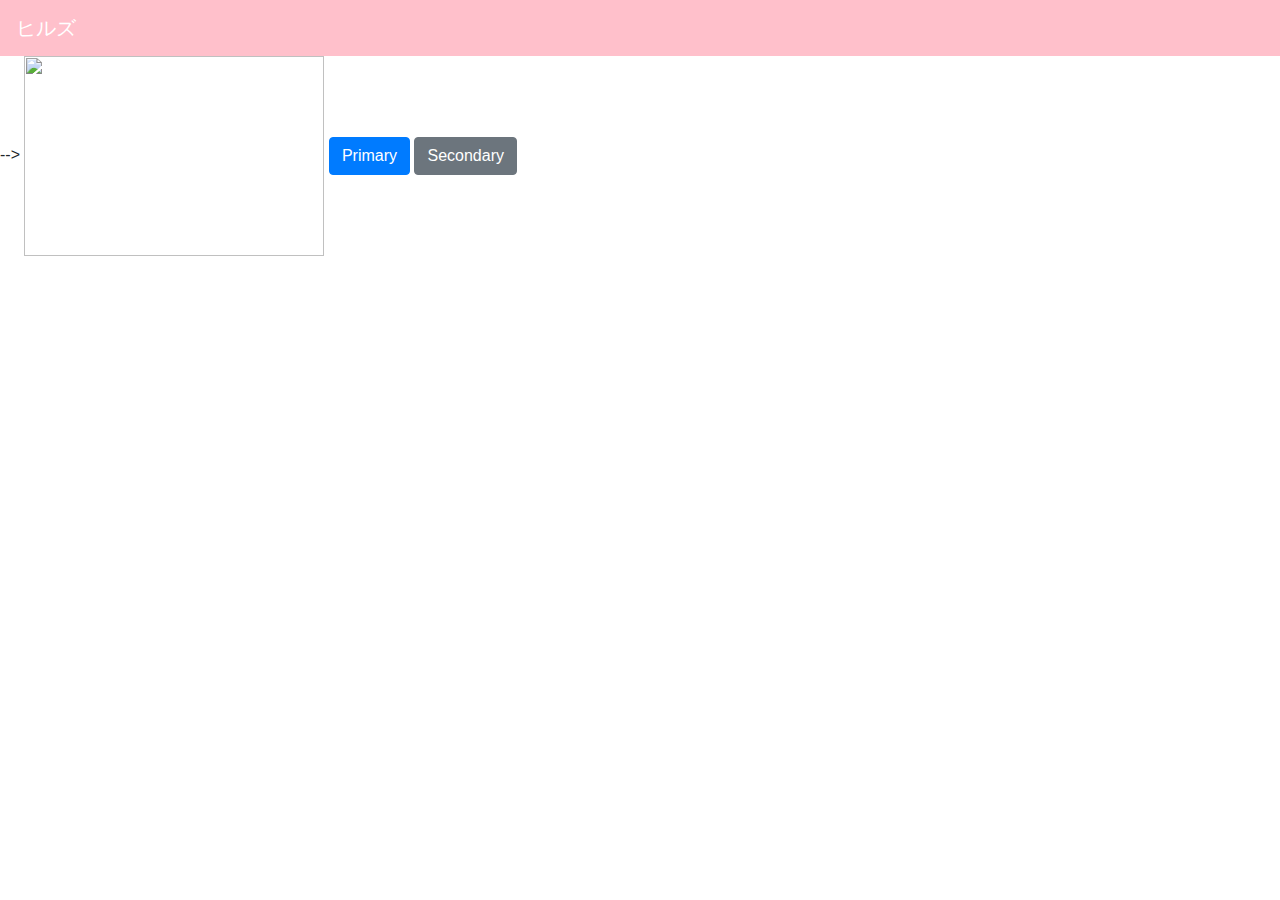
==== index.html @ 8d55f433 "First upload index.html" ====
<!DOCTYPE html>
<html lang="en">
<head>
	<meta charset="UTF-8">
	<meta name="viewport" content="width=device-width, initial-scale=1.0">
	<meta http-equiv="X-UA-Compatible" content="ie=edge">
	<title>ヒルズ｜フットサル</title>
	<link rel="stylesheet" href="https://stackpath.bootstrapcdn.com/bootstrap/4.4.1/css/bootstrap.min.css" integrity="sha384-Vkoo8x4CGsO3+Hhxv8T/Q5PaXtkKtu6ug5TOeNV6gBiFeWPGFN9MuhOf23Q9Ifjh" crossorigin="anonymous">
	<link rel="stylesheet" href="styles.css" type="text/css">
</head>
<body>
	<nav class="navbar navbar-dark" style="background-color: pink">
		<a class="navbar-brand" href="#">ヒルズ</a>
	</nav>
	<!-- <!-- <h1>ヒルズ</h1> --> -->
	<img src="img/football-730587_1920.jpg" width="300" height="200">
<button type="button" class="btn btn-primary">Primary</button>
<button type="button" class="btn btn-secondary">Secondary</button>

	<script src="https://code.jquery.com/jquery-3.4.1.slim.min.js" integrity="sha384-J6qa4849blE2+poT4WnyKhv5vZF5SrPo0iEjwBvKU7imGFAV0wwj1yYfoRSJoZ+n" crossorigin="anonymous"></script>
	<script src="https://stackpath.bootstrapcdn.com/bootstrap/4.4.1/js/bootstrap.min.js" integrity="sha384-wfSDF2E50Y2D1uUdj0O3uMBJnjuUD4Ih7YwaYd1iqfktj0Uod8GCExl3Og8ifwB6" crossorigin="anonymous"></script>
</body>
</html>
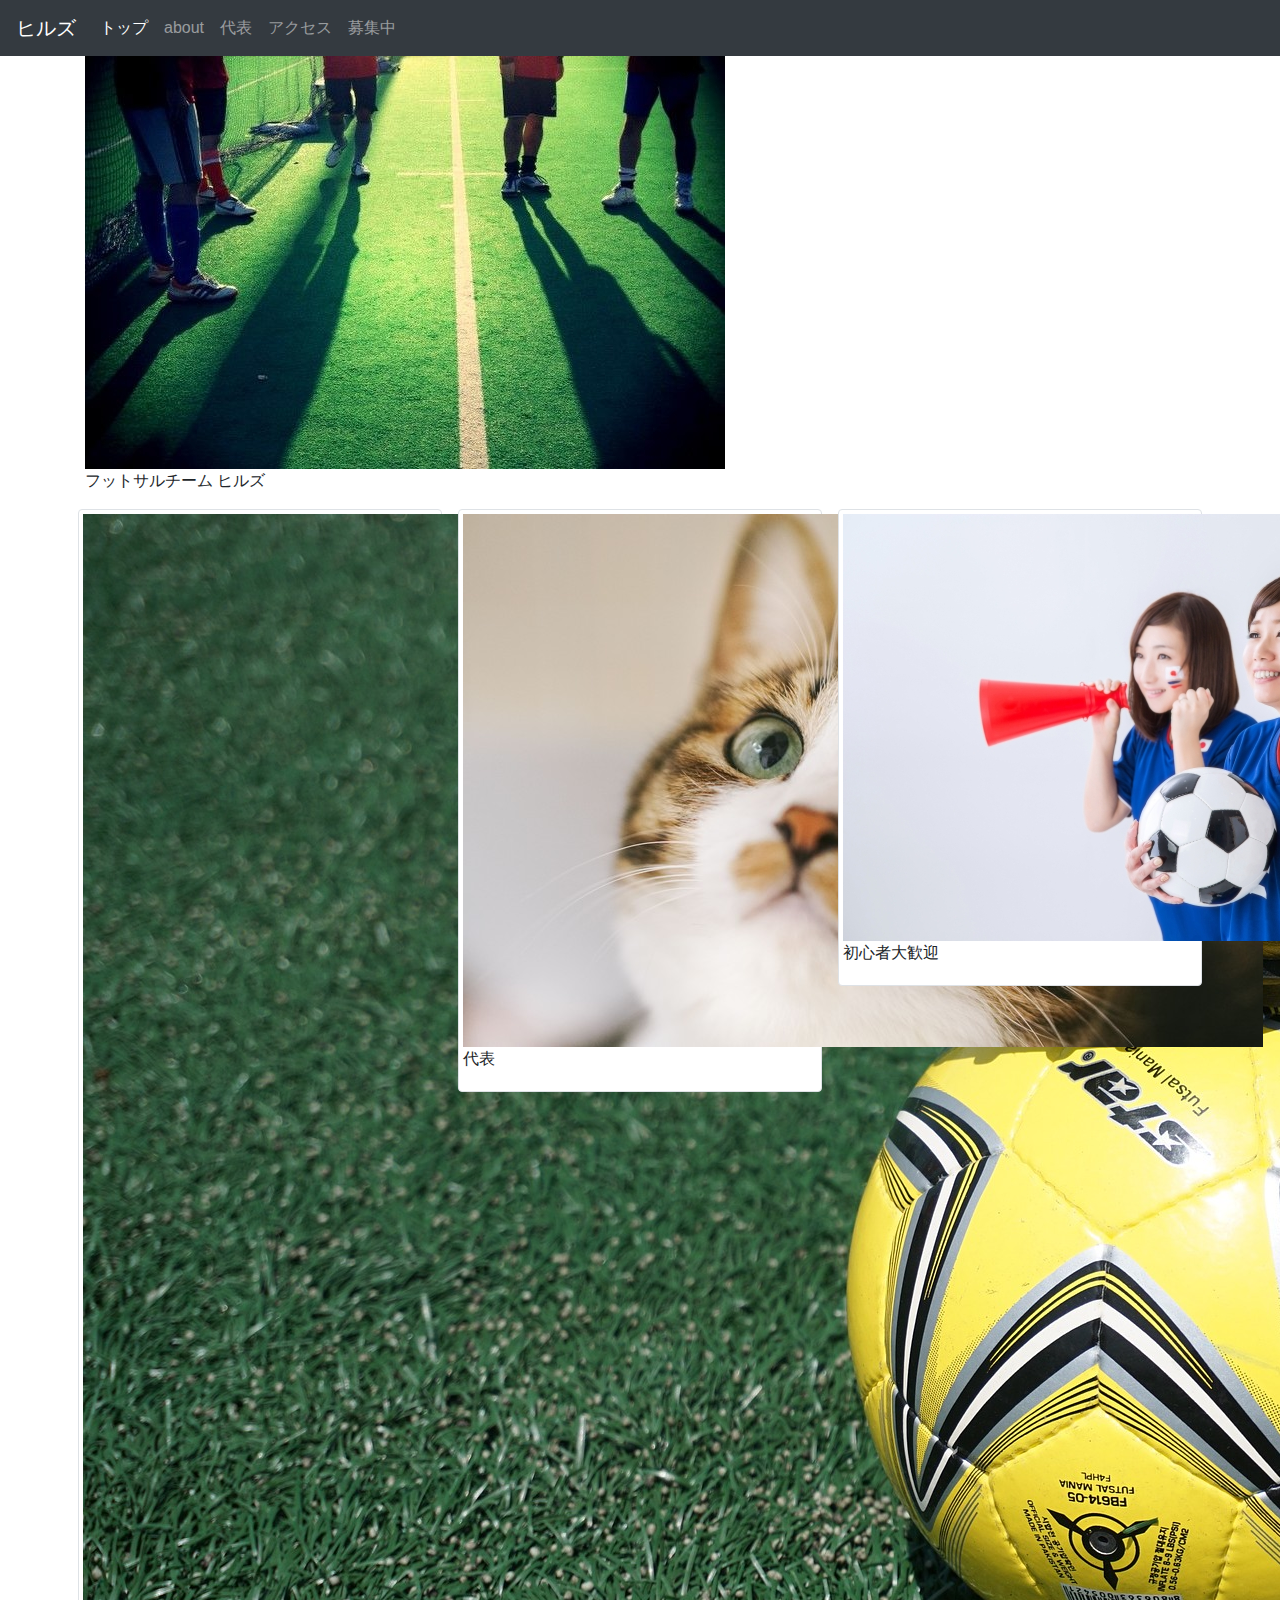
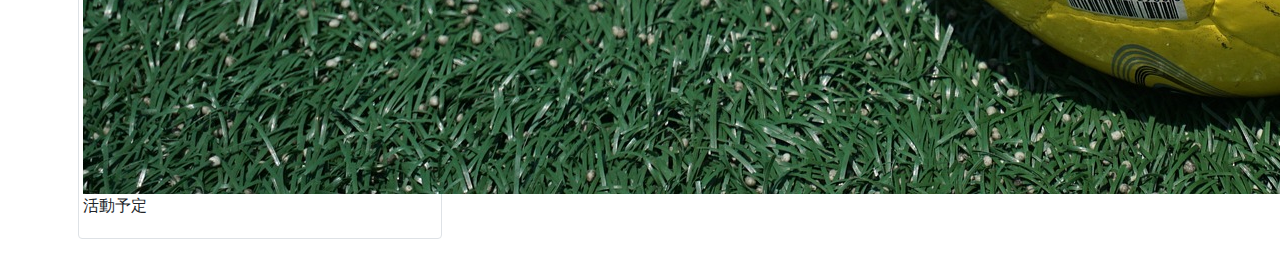
==== commit a2e9976d: "nabvarとtop画像などを配置 index.html" ====
--- a/index.html
+++ b/index.html
@@ -1,23 +1,78 @@
 <!DOCTYPE html>
-<html lang="en">
+<html lang="ja">
 <head>
 	<meta charset="UTF-8">
 	<meta name="viewport" content="width=device-width, initial-scale=1.0">
 	<meta http-equiv="X-UA-Compatible" content="ie=edge">
-	<title>ヒルズ｜フットサル</title>
+	<title>ヒルズ｜フットサル｜トップ</title>
 	<link rel="stylesheet" href="https://stackpath.bootstrapcdn.com/bootstrap/4.4.1/css/bootstrap.min.css" integrity="sha384-Vkoo8x4CGsO3+Hhxv8T/Q5PaXtkKtu6ug5TOeNV6gBiFeWPGFN9MuhOf23Q9Ifjh" crossorigin="anonymous">
 	<link rel="stylesheet" href="styles.css" type="text/css">
 </head>
 <body>
-	<nav class="navbar navbar-dark" style="background-color: pink">
-		<a class="navbar-brand" href="#">ヒルズ</a>
+	<nav class="navbar navbar-expand-sm navbar-dark bg-dark">
+		<!-- style="background-color: #DA5019" -->
+		<a class="navbar-brand" href="./index.html">ヒルズ</a>
+		<button class="navbar-toggler" data-toggle="collapse" data-target="#navbarNav">
+			<span class="navbar-toggler-icon"></span>
+		</button>
+		<div class="collapse navbar-collapse" id="navbarNav">
+			<ul class="navbar-nav">
+				<li class="nav-item active">
+					<a class="nav-link" href="./index.html">トップ</a>
+				</li>
+				<li class="nav-item">
+					<a class="nav-link" href="./about.html">about</a>
+				</li>
+				<li class="nav-item">
+					<a class="nav-link" href="#">代表</a>
+				</li>
+				<li class="nav-item">
+					<a class="nav-link" href="#">アクセス</a>
+				</li>
+				<li class="nav-item">
+					<a class="nav-link" href="#">募集中</a>
+				</li>
+			</ul>
+		</div>
 	</nav>
-	<!-- <!-- <h1>ヒルズ</h1> --> -->
-	<img src="img/football-730587_1920.jpg" width="300" height="200">
-<button type="button" class="btn btn-primary">Primary</button>
-<button type="button" class="btn btn-secondary">Secondary</button>
+
+	<div class="resizeimage container">
+		<img class="topimg" src="img/641c3cb1a10eff2a58f275f98d8a5328_s.jpg" alt="">
+		<p>フットサルチーム ヒルズ</p>
+	</div>
+
+	<div class="img-gallery container">
+		<div class="row">
+			<div class="col-sm-6 col-md-4 mb-4 px-5 px-sm-2">
+				<div class="img-thumbnail">
+					<img src="img/football-730587_1920.jpg" alt="">
+					<p class="img-title">活動予定</p>
+				</div>
+			</div>
+			<div class="col-sm-6 col-md-4 mb-4 px-5 px-sm-2">
+				<div class="img-thumbnail">
+					<img src="img/miagerukijineko171027_TP_V4.jpg" alt="">
+					<p class="img-title">代表</p>
+				</div>
+			</div>
+			<div class="col-sm-6 col-md-4 mb-4 px-5 px-sm-2">
+				<div class="img-thumbnail">
+					<img src="img/b258ca8ee2fd015fc1d06e9218180694_s.jpg" alt="">
+					<p class="img-title">初心者大歓迎</p>
+				</div>
+			</div>
+
+		</div>
+
+
+
+	</div>
+
+
+
 
 	<script src="https://code.jquery.com/jquery-3.4.1.slim.min.js" integrity="sha384-J6qa4849blE2+poT4WnyKhv5vZF5SrPo0iEjwBvKU7imGFAV0wwj1yYfoRSJoZ+n" crossorigin="anonymous"></script>
 	<script src="https://stackpath.bootstrapcdn.com/bootstrap/4.4.1/js/bootstrap.min.js" integrity="sha384-wfSDF2E50Y2D1uUdj0O3uMBJnjuUD4Ih7YwaYd1iqfktj0Uod8GCExl3Og8ifwB6" crossorigin="anonymous"></script>
 </body>
+
 </html>--- a/styles.css
+++ b/styles.css
@@ -0,0 +1,7 @@
+/* body { */
+	/* background-color: #F0F0F0; */
+	/* background-color: #CCCCCC; */
+
+/* } */
+
+
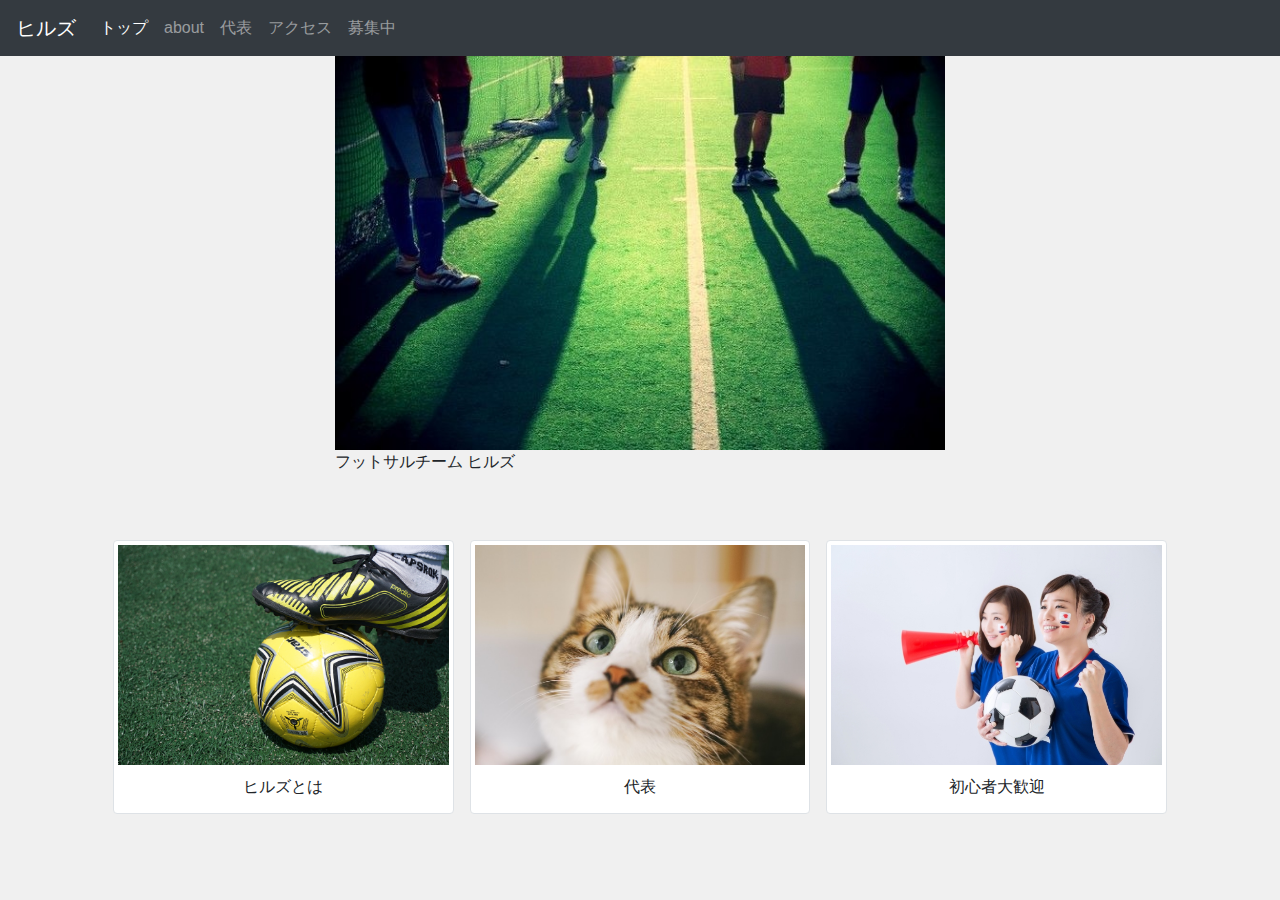
==== commit eb62e6d6: "modified index.html" ====
--- a/index.html
+++ b/index.html
@@ -4,9 +4,9 @@
 	<meta charset="UTF-8">
 	<meta name="viewport" content="width=device-width, initial-scale=1.0">
 	<meta http-equiv="X-UA-Compatible" content="ie=edge">
-	<title>ヒルズ｜フットサル｜トップ</title>
+	<title>ヒルズ｜フットサル</title>
 	<link rel="stylesheet" href="https://stackpath.bootstrapcdn.com/bootstrap/4.4.1/css/bootstrap.min.css" integrity="sha384-Vkoo8x4CGsO3+Hhxv8T/Q5PaXtkKtu6ug5TOeNV6gBiFeWPGFN9MuhOf23Q9Ifjh" crossorigin="anonymous">
-	<link rel="stylesheet" href="styles.css" type="text/css">
+	<link rel="stylesheet" href="css/styles.css" type="text/css">
 </head>
 <body>
 	<nav class="navbar navbar-expand-sm navbar-dark bg-dark">
@@ -24,13 +24,13 @@
 					<a class="nav-link" href="./about.html">about</a>
 				</li>
 				<li class="nav-item">
-					<a class="nav-link" href="#">代表</a>
+					<a class="nav-link" href="./representative.html">代表</a>
 				</li>
 				<li class="nav-item">
-					<a class="nav-link" href="#">アクセス</a>
+					<a class="nav-link" href="./access.html">アクセス</a>
 				</li>
 				<li class="nav-item">
-					<a class="nav-link" href="#">募集中</a>
+					<a class="nav-link" href="./wanted.html">募集中</a>
 				</li>
 			</ul>
 		</div>
@@ -45,19 +45,25 @@
 		<div class="row">
 			<div class="col-sm-6 col-md-4 mb-4 px-5 px-sm-2">
 				<div class="img-thumbnail">
-					<img src="img/football-730587_1920.jpg" alt="">
-					<p class="img-title">活動予定</p>
+					<a href="about.html">
+						<img src="img/football-730587_1920.jpg" alt="">
+					</a>
+					<p class="img-title">ヒルズとは</p>
 				</div>
 			</div>
 			<div class="col-sm-6 col-md-4 mb-4 px-5 px-sm-2">
 				<div class="img-thumbnail">
-					<img src="img/miagerukijineko171027_TP_V4.jpg" alt="">
+					<a href="./representative.html">
+						<img src="img/miagerukijineko171027_TP_V4.jpg" alt="">
+					</a>
 					<p class="img-title">代表</p>
 				</div>
 			</div>
 			<div class="col-sm-6 col-md-4 mb-4 px-5 px-sm-2">
 				<div class="img-thumbnail">
-					<img src="img/b258ca8ee2fd015fc1d06e9218180694_s.jpg" alt="">
+					<a href="./wanted.html">
+						<img src="img/b258ca8ee2fd015fc1d06e9218180694_s.jpg" alt="">
+					</a>
 					<p class="img-title">初心者大歓迎</p>
 				</div>
 			</div>
--- a/css/styles.css
+++ b/css/styles.css
@@ -0,0 +1,52 @@
+body {
+	background-color: #F0F0F0;
+	/* background-color: #CCCCCC; */
+}
+
+/* .navbar-light .navbar-nav .nav-link {
+	color: #ECACB5;
+}
+
+.navbar-light .navbar-nav .nav-link:focus, .navbar-light .navbar-nav .nav-link:hover {
+	color: #DA6272;
+}
+
+.navbar-light .navbar-nav .active>.nav-link, .navbar-light .navbar-nav .nav-link.active, .navbar-light .navbar-nav .nav-link.show, .navbar-light .navbar-nav .show>.nav-link {
+    color: #DA6272;
+} */
+
+/* 画像サイズ自動調整 */
+.resizeimage {
+	max-width: 640px;
+}
+.resizeimage img{
+	width: 100;
+}
+/* 画像トリミング */
+/* .topimg {
+	clip: rect(50px 500px 300px 100px);
+} */
+/* .jumbotron {
+	background: url(img/641c3cb1a10eff2a58f275f98d8a5328_m.jpg) center no-repeat;
+	background-size: cover;
+}
+.crop {
+	float: left;
+	overflow: hidden;
+	border: 2px solid #630;
+}
+.crop img {
+	margin: -20px -15px -40px -55px;
+} */
+
+
+.img-gallery {
+	padding: 50px;
+}
+.img-title {
+	text-align: center;
+	margin: 10px 0;
+}
+img {
+	width: 100%;
+}
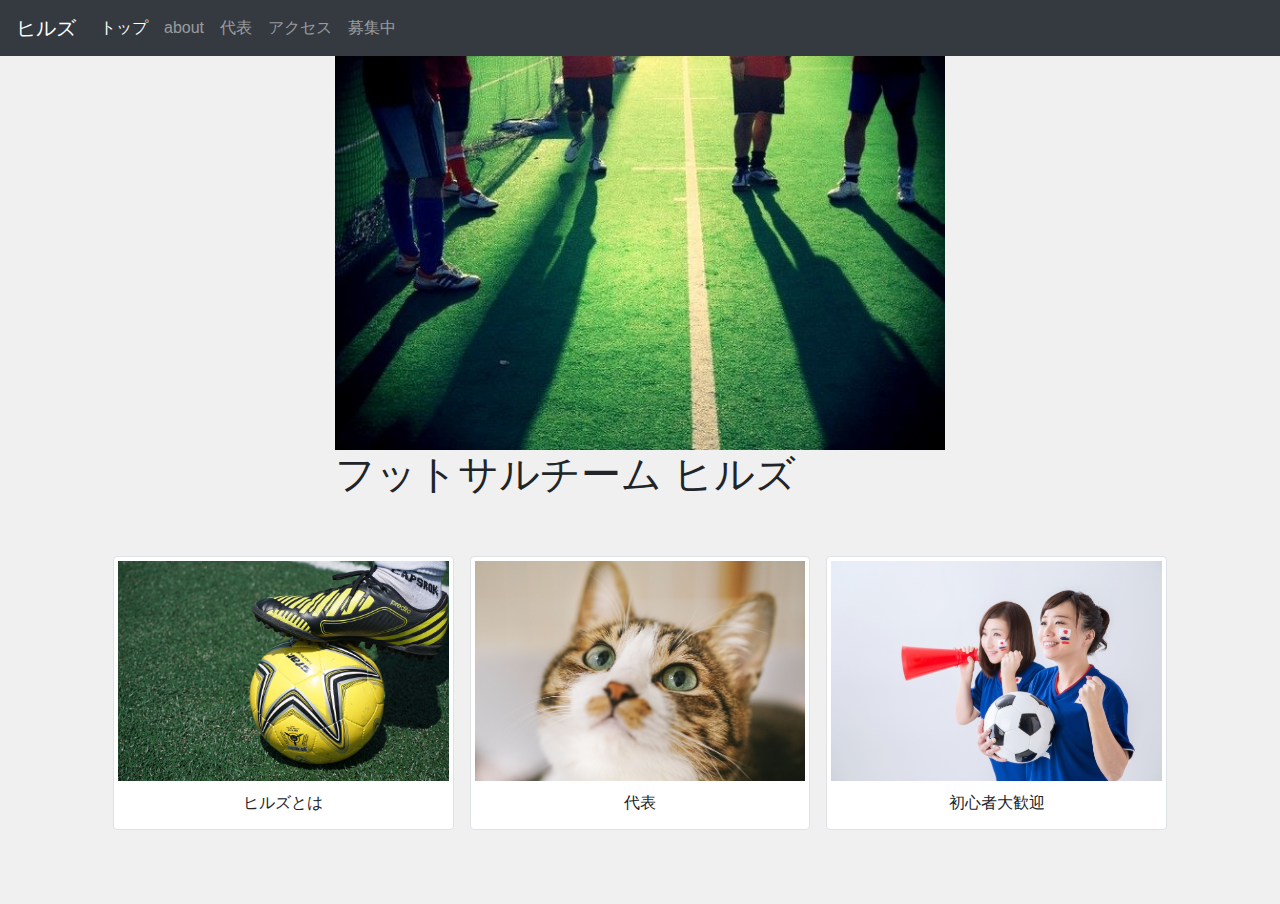
==== commit 958f77ba: "20191229 upload index.html" ====
--- a/index.html
+++ b/index.html
@@ -36,9 +36,9 @@
 		</div>
 	</nav>
 
-	<div class="resizeimage container">
-		<img class="topimg" src="img/641c3cb1a10eff2a58f275f98d8a5328_s.jpg" alt="">
-		<p>フットサルチーム ヒルズ</p>
+	<div class="resizeimage example container">
+		<img src="img/641c3cb1a10eff2a58f275f98d8a5328_s.jpg" alt="">
+		<h1 class="imgtitle">フットサルチーム ヒルズ</h1>
 	</div>
 
 	<div class="img-gallery container">
@@ -67,14 +67,8 @@
 					<p class="img-title">初心者大歓迎</p>
 				</div>
 			</div>
-
 		</div>
-
-
-
 	</div>
-
-
 
 
 	<script src="https://code.jquery.com/jquery-3.4.1.slim.min.js" integrity="sha384-J6qa4849blE2+poT4WnyKhv5vZF5SrPo0iEjwBvKU7imGFAV0wwj1yYfoRSJoZ+n" crossorigin="anonymous"></script>
--- a/css/styles.css
+++ b/css/styles.css
@@ -20,7 +20,8 @@
 	max-width: 640px;
 }
 .resizeimage img{
-	width: 100;
+	width: 100%;
+	
 }
 /* 画像トリミング */
 /* .topimg {
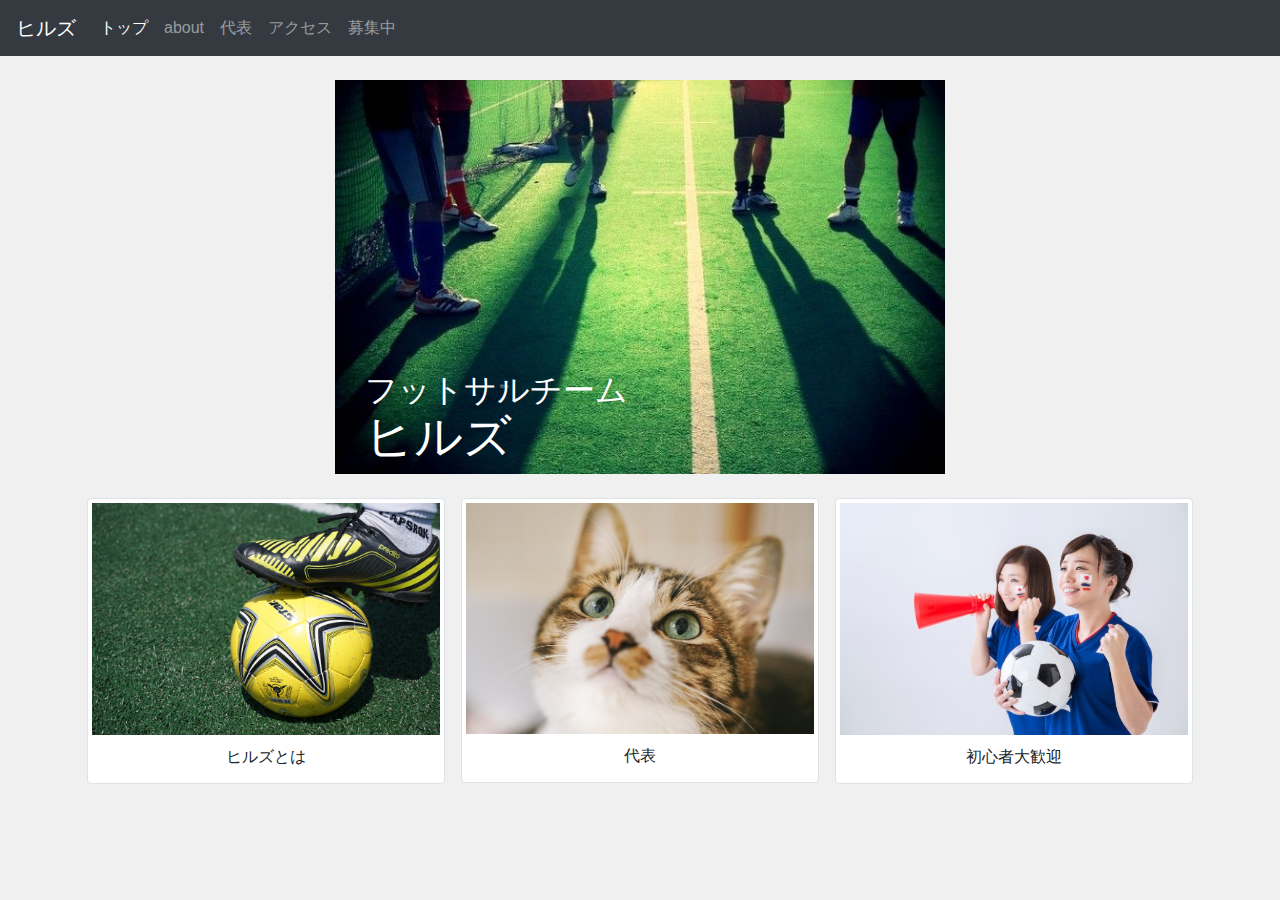
==== commit 6e7751bc: "upload index.html" ====
--- a/index.html
+++ b/index.html
@@ -38,7 +38,8 @@
 
 	<div class="resizeimage example container">
 		<img src="img/641c3cb1a10eff2a58f275f98d8a5328_s.jpg" alt="">
-		<h1 class="imgtitle">フットサルチーム ヒルズ</h1>
+		<h1 class="imgtitle1">フットサルチーム</h1>
+		<h1 class="imgtitle2">ヒルズ</h1>
 	</div>
 
 	<div class="img-gallery container">
--- a/css/styles.css
+++ b/css/styles.css
@@ -18,11 +18,34 @@
 /* 画像サイズ自動調整 */
 .resizeimage {
 	max-width: 640px;
+	margin-top: 24px;
 }
 .resizeimage img{
 	width: 100%;
-	
 }
+.example {
+	position: relative;
+}
+div.example h1.imgtitle1 {
+	position: absolute;
+	color: white;
+	/* font-weight: bold; */
+	font-size: 2em;
+	font-family: Quicksand, sans-serif;
+	bottom: 56px;
+	left: 45px;
+}
+div.example h1.imgtitle2 {
+	position: absolute;
+	color: white;
+	/* font-weight: bold; */
+	font-size: 3em;
+	font-family: Quicksand, sans-serif;
+	bottom: 0;
+	left: 45px;
+}
+
+
 /* 画像トリミング */
 /* .topimg {
 	clip: rect(50px 500px 300px 100px);
@@ -42,12 +65,12 @@
 
 
 .img-gallery {
-	padding: 50px;
+	padding: 24px;
 }
 .img-title {
 	text-align: center;
 	margin: 10px 0;
 }
-img {
+a img {
 	width: 100%;
 }
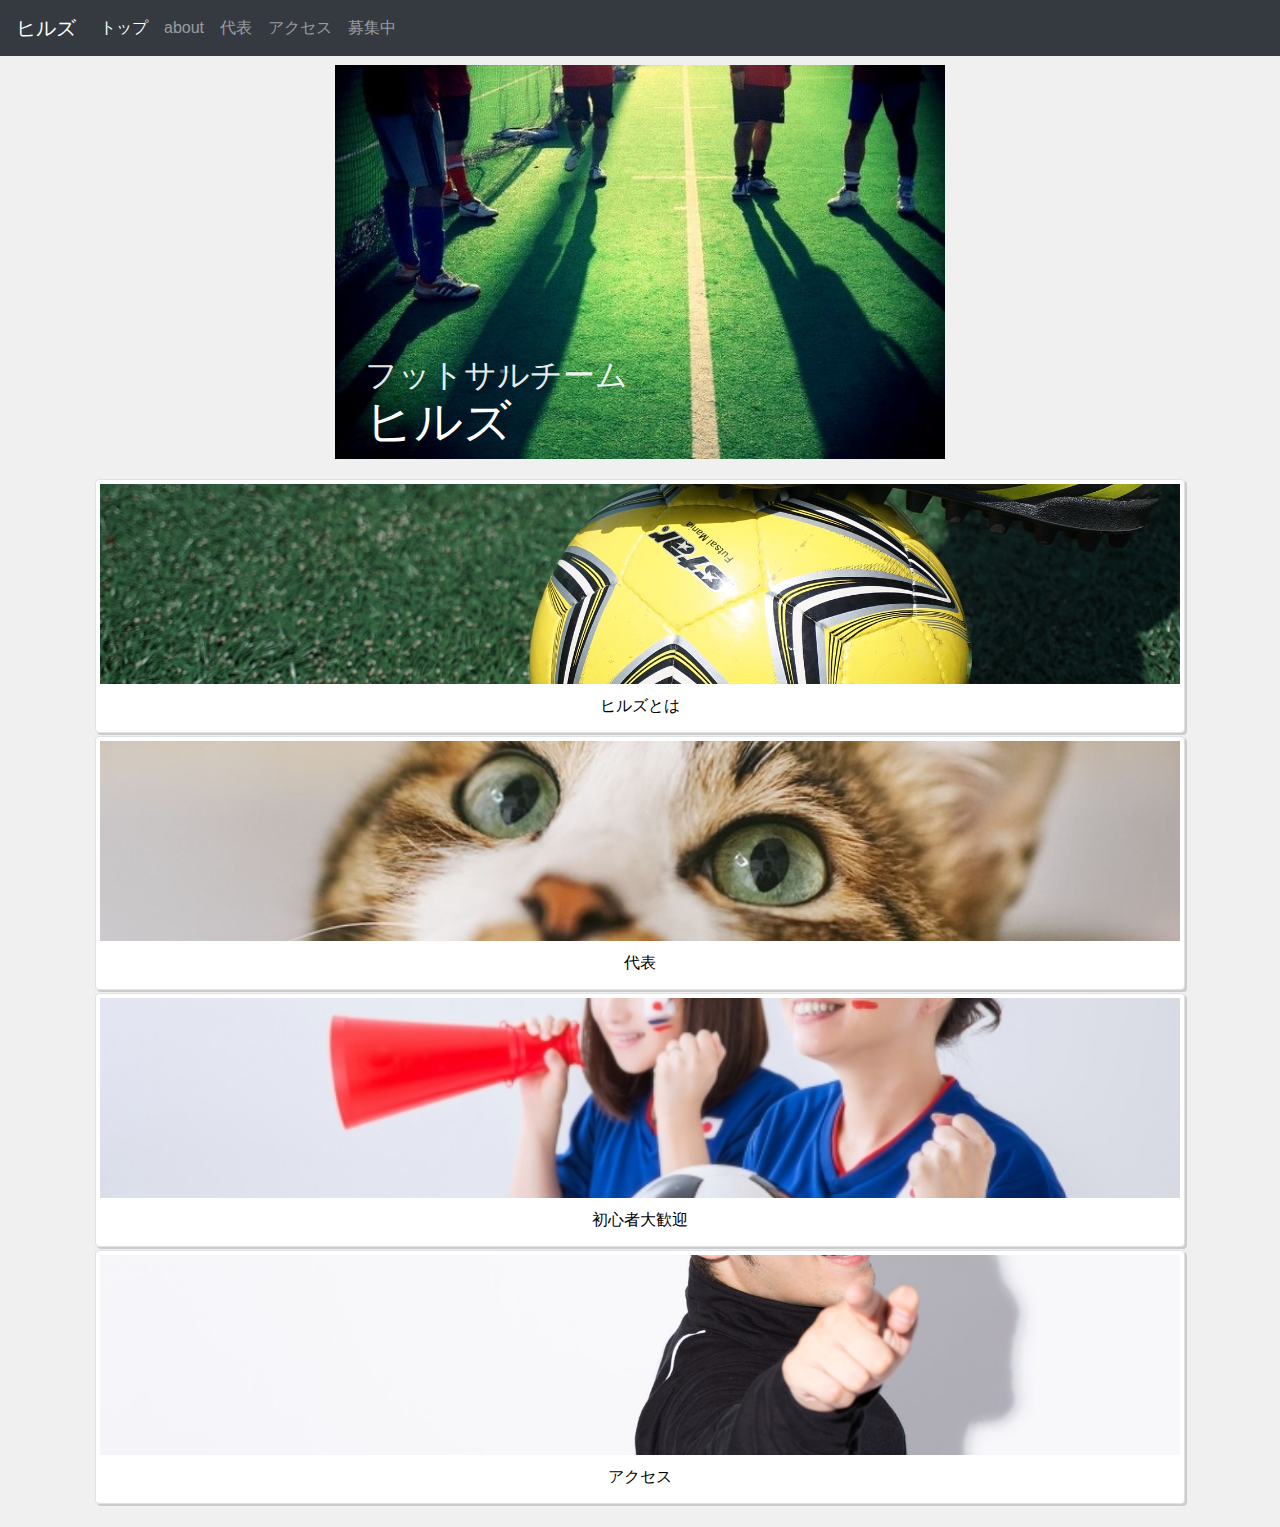
==== commit a83bb10f: "jQueryプラグインによruの実装とヘッダーの固定" ====
--- a/index.html
+++ b/index.html
@@ -6,74 +6,78 @@
 	<meta http-equiv="X-UA-Compatible" content="ie=edge">
 	<title>ヒルズ｜フットサル</title>
 	<link rel="stylesheet" href="https://stackpath.bootstrapcdn.com/bootstrap/4.4.1/css/bootstrap.min.css" integrity="sha384-Vkoo8x4CGsO3+Hhxv8T/Q5PaXtkKtu6ug5TOeNV6gBiFeWPGFN9MuhOf23Q9Ifjh" crossorigin="anonymous">
+	<link rel="stylesheet" type="text/css" href="css/slick/slick.css" />
+	<link rel="stylesheet" type="text/css" href="css/slick/slick-theme.css" />
 	<link rel="stylesheet" href="css/styles.css" type="text/css">
 </head>
 <body>
-	<nav class="navbar navbar-expand-sm navbar-dark bg-dark">
-		<!-- style="background-color: #DA5019" -->
-		<a class="navbar-brand" href="./index.html">ヒルズ</a>
-		<button class="navbar-toggler" data-toggle="collapse" data-target="#navbarNav">
-			<span class="navbar-toggler-icon"></span>
-		</button>
-		<div class="collapse navbar-collapse" id="navbarNav">
-			<ul class="navbar-nav">
-				<li class="nav-item active">
-					<a class="nav-link" href="./index.html">トップ</a>
-				</li>
-				<li class="nav-item">
-					<a class="nav-link" href="./about.html">about</a>
-				</li>
-				<li class="nav-item">
-					<a class="nav-link" href="./representative.html">代表</a>
-				</li>
-				<li class="nav-item">
-					<a class="nav-link" href="./access.html">アクセス</a>
-				</li>
-				<li class="nav-item">
-					<a class="nav-link" href="./wanted.html">募集中</a>
-				</li>
-			</ul>
-		</div>
-	</nav>
+	<header sticky-top>
+		<nav class="navbar navbar-expand-sm navbar-dark bg-dark fixed-top">
+			<a class="navbar-brand" href="./index.html">ヒルズ</a>
+			<button class="navbar-toggler" data-toggle="collapse" data-target="#navbarNav">
+				<span class="navbar-toggler-icon"></span>
+			</button>
+			<div class="collapse navbar-collapse" id="navbarNav">
+				<ul class="navbar-nav">
+					<li class="nav-item active">
+						<a class="nav-link" href="./index.html">トップ</a>
+					</li>
+					<li class="nav-item">
+						<a class="nav-link" href="./about.html">about</a>
+					</li>
+					<li class="nav-item">
+						<a class="nav-link" href="./representative.html">代表</a>
+					</li>
+					<li class="nav-item">
+						<a class="nav-link" href="./access.html">アクセス</a>
+					</li>
+					<li class="nav-item">
+						<a class="nav-link" href="./wanted.html">募集中</a>
+					</li>
+				</ul>
+			</div>
+		</nav>
+	</header>
 
-	<div class="resizeimage example container">
-		<img src="img/641c3cb1a10eff2a58f275f98d8a5328_s.jpg" alt="">
+	<div class="resizeimage container">
+		<img src="img/641c3cb1a10eff2a58f275f98d8a5328_s.jpg" alt="フットサルチームヒルズ">
 		<h1 class="imgtitle1">フットサルチーム</h1>
 		<h1 class="imgtitle2">ヒルズ</h1>
 	</div>
 
 	<div class="img-gallery container">
-		<div class="row">
-			<div class="col-sm-6 col-md-4 mb-4 px-5 px-sm-2">
-				<div class="img-thumbnail">
-					<a href="about.html">
-						<img src="img/football-730587_1920.jpg" alt="">
-					</a>
+		<div class="slider">
+			<a class="slide-link" href="about.html">
+				<div class="img-thumbnail slide-item">
+					<img class="slide-img" src="img/football-730587_1920.jpg" alt="ヒルズとは">
 					<p class="img-title">ヒルズとは</p>
 				</div>
-			</div>
-			<div class="col-sm-6 col-md-4 mb-4 px-5 px-sm-2">
-				<div class="img-thumbnail">
-					<a href="./representative.html">
-						<img src="img/miagerukijineko171027_TP_V4.jpg" alt="">
-					</a>
+			</a>
+			<a href="./representative.html">
+				<div class="img-thumbnail slide-item">
+					<img class="slide-img" src="img/miagerukijineko171027_TP_V4.jpg" alt="代表">
 					<p class="img-title">代表</p>
 				</div>
-			</div>
-			<div class="col-sm-6 col-md-4 mb-4 px-5 px-sm-2">
-				<div class="img-thumbnail">
-					<a href="./wanted.html">
-						<img src="img/b258ca8ee2fd015fc1d06e9218180694_s.jpg" alt="">
-					</a>
+			</a>
+			<a href="./wanted.html">
+				<div class="img-thumbnail slide-item">
+					<img class="slide-img" src="img/b258ca8ee2fd015fc1d06e9218180694_s.jpg" alt="初心者大歓迎">
 					<p class="img-title">初心者大歓迎</p>
 				</div>
-			</div>
+			</a>
+			<a href="./access.html">
+				<div class="img-thumbnail slide-item">
+					<img class="slide-img" src="img/KENTA7d44asd_TP_V.jpg" alt="アクセス">
+					<p class="img-title">アクセス</p>
+				</div>
+			</a>
 		</div>
 	</div>
 
-
 	<script src="https://code.jquery.com/jquery-3.4.1.slim.min.js" integrity="sha384-J6qa4849blE2+poT4WnyKhv5vZF5SrPo0iEjwBvKU7imGFAV0wwj1yYfoRSJoZ+n" crossorigin="anonymous"></script>
 	<script src="https://stackpath.bootstrapcdn.com/bootstrap/4.4.1/js/bootstrap.min.js" integrity="sha384-wfSDF2E50Y2D1uUdj0O3uMBJnjuUD4Ih7YwaYd1iqfktj0Uod8GCExl3Og8ifwB6" crossorigin="anonymous"></script>
+	<script src="js/libs/slick.min.js"></script>
+	<script src="js/slider.js"></script>
 </body>
 
 </html>--- a/css/styles.css
+++ b/css/styles.css
@@ -1,76 +1,89 @@
 body {
 	background-color: #F0F0F0;
-	/* background-color: #CCCCCC; */
+	padding-top: 65px;
 }
 
-/* .navbar-light .navbar-nav .nav-link {
-	color: #ECACB5;
-}
-
-.navbar-light .navbar-nav .nav-link:focus, .navbar-light .navbar-nav .nav-link:hover {
-	color: #DA6272;
-}
-
-.navbar-light .navbar-nav .active>.nav-link, .navbar-light .navbar-nav .nav-link.active, .navbar-light .navbar-nav .nav-link.show, .navbar-light .navbar-nav .show>.nav-link {
-    color: #DA6272;
-} */
-
-/* 画像サイズ自動調整 */
 .resizeimage {
 	max-width: 640px;
-	margin-top: 24px;
+	position: relative;
 }
 .resizeimage img{
 	width: 100%;
 }
-.example {
-	position: relative;
-}
-div.example h1.imgtitle1 {
+
+div.resizeimage h1.imgtitle1 {
 	position: absolute;
 	color: white;
-	/* font-weight: bold; */
 	font-size: 2em;
 	font-family: Quicksand, sans-serif;
 	bottom: 56px;
 	left: 45px;
+	opacity: 0.9;
 }
-div.example h1.imgtitle2 {
+div.resizeimage h1.imgtitle2 {
 	position: absolute;
 	color: white;
-	/* font-weight: bold; */
 	font-size: 3em;
 	font-family: Quicksand, sans-serif;
 	bottom: 0;
 	left: 45px;
+	opacity: 1.0;
+}
+
+@media(max-width: 670px){
+	div.resizeimage h1.imgtitle1 {
+		font-size: 1.7em;
+		bottom: 50px;
+	}
+	div.resizeimage h1.imgtitle2 {
+		font-size: 2.5em;
+	}
+}
+
+.img-gallery {
+	padding: 20px;
+
+}
+.slider a {
+	text-decoration: none;
+}
+.slider a:hover {
+	opacity: 0.9;
+}
+.slider a:link {
+	color: black;
+}
+.slider a:visited {
+	color: black;
+}
+.slider a:focus {
+	outline: none;
 }
 
 
-/* 画像トリミング */
-/* .topimg {
-	clip: rect(50px 500px 300px 100px);
-} */
-/* .jumbotron {
-	background: url(img/641c3cb1a10eff2a58f275f98d8a5328_m.jpg) center no-repeat;
-	background-size: cover;
-}
-.crop {
-	float: left;
-	overflow: hidden;
-	border: 2px solid #630;
-}
-.crop img {
-	margin: -20px -15px -40px -55px;
-} */
-
-
-.img-gallery {
-	padding: 24px;
-}
 .img-title {
 	text-align: center;
 	margin: 10px 0;
 }
-a img {
+
+.slide-item {
+	margin: auto 5px;
+	margin-bottom: 3px;
+	box-shadow: 2px 2px #ccc;
+}
+.slide-item:active {
+	box-shadow: none;
+	position: relative;
+	top: 2px;
+	left: 2px;
+}
+
+.slide-img {
 	width: 100%;
+	max-height: 200px;
+	object-fit: cover;
 }
+
+.slick-prev:before, .slick-next:before {
+	color: black;
+}